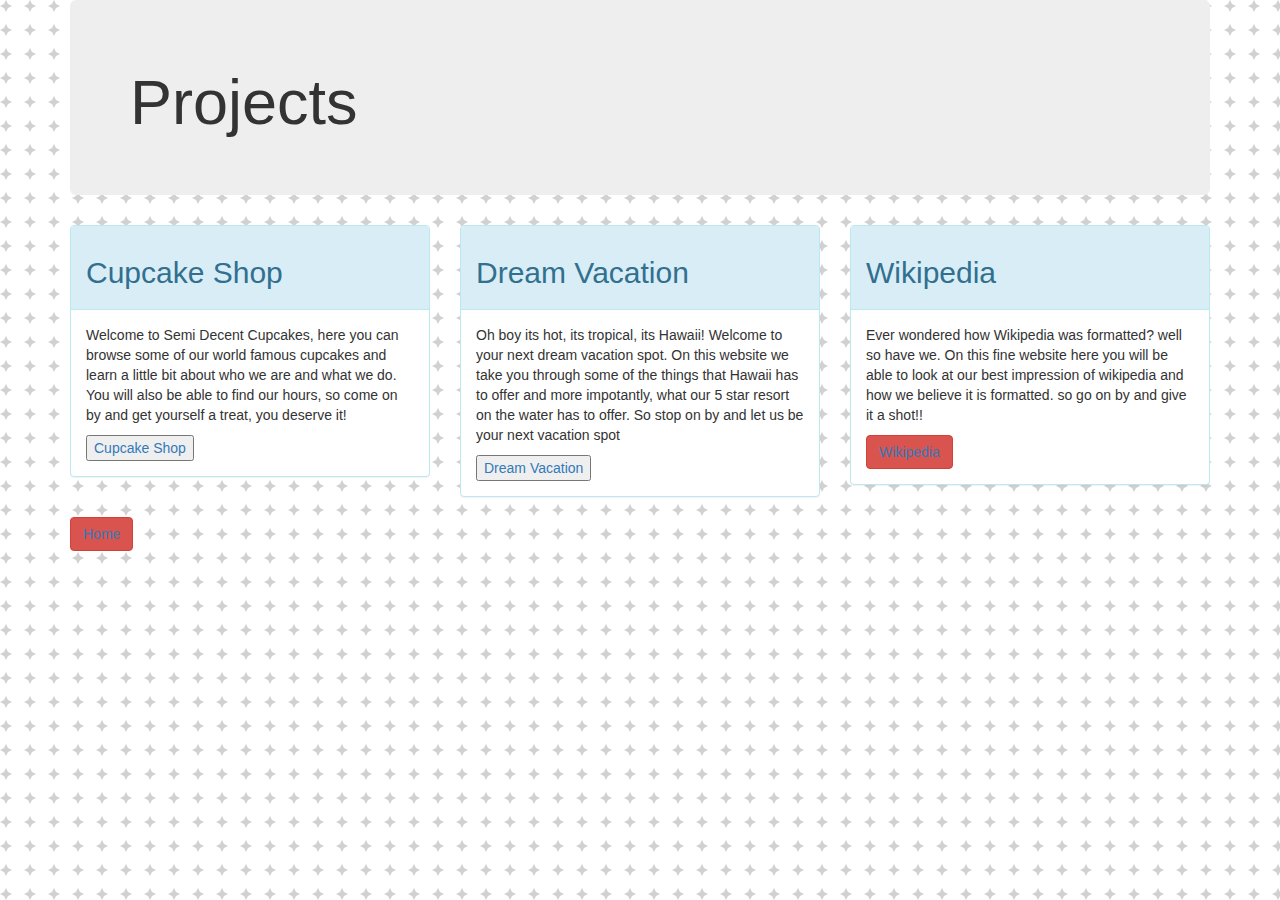
==== projects.html @ 91364c19 "add a background and add further css to buttons buttons" ====
<!DOCTYPE html>
<html lang="en" dir="ltr">
<head>
  <link rel="stylesheet" href="css/bootstrap.css">
  <link rel="stylesheet" href="css/styles.css">
  <meta charset="utf-8">
  <title>Projects</title>
</head>
<body>
  <div class="container">
    <div class="jumbotron">
      <h1>Projects</h1>
    </div>
    <div class="row">
      <div class="col-md-4">
        <div class="panel panel-info">
          <div class="panel-heading">
            <h2 class="panel--title">Cupcake Shop</h2>
          </div>
          <div class="panel-body">
            <p>Welcome to Semi Decent Cupcakes, here you can browse some of our world famous cupcakes and learn a little bit about who we are and what we do. You will also be able to find our hours, so come on by and get yourself a treat, you deserve it! </p>
            <button type="button"><a href="https://github.com/jbar485/cupcake-shop">Cupcake Shop</a></button>
          </div>
        </div>
      </div>
      <div class="col-md-4">
        <div class="panel panel-info">
          <div class="panel-heading">
            <h2 class="panel--title">Dream Vacation</h2>
          </div>
          <div class="panel-body">
            <p>Oh boy its hot, its tropical, its Hawaii! Welcome to your next dream vacation spot. On this website we take you through some of the things that Hawaii has to offer and more impotantly, what our 5 star resort on the water has to offer. So stop on by and let us be your next vacation spot</p>
            <!-- Borrowed Button Code from Bootstrap -->
            <button type="button"><a href="https://github.com/jbar485/Vaction-bootstrap">Dream Vacation</a></button>
          </div>
        </div>
      </div>
      <div class="col-md-4">
        <div class="panel panel-info">
          <div class="panel-heading">
            <h2 class="panel--title">Wikipedia</h2>
          </div>
          <div class="panel-body">
            <p>Ever wondered how Wikipedia was formatted? well so have we. On this fine website here you will be able to look at our best impression of wikipedia and how we believe it is formatted. so go on by and give it a shot!!</p>
            <button type="button" class="btn btn-danger"><a href="https://github.com/jbar485/wiki-leaks">Wikipedia</a></button>
          </div>
        </div>
      </div>

    </div>
    <div class="">
      <button type="button" class="btn btn-danger" class="Letter"><a href="index.html">Home</a></button>
    </div>
  </div>

</body>
</html>
---- css/styles.css ----
/* Header */

/* Images */

/* Buttons */
.Letter {
  color: white;
}
body {
  background-color: #ffffff;
background-image: url("data:image/svg+xml,%3Csvg xmlns='http://www.w3.org/2000/svg' width='24' height='24' viewBox='0 0 24 24'%3E%3Cg fill='%23000000' fill-opacity='0.18'%3E%3Cpolygon fill-rule='evenodd' points='8 4 12 6 8 8 6 12 4 8 0 6 4 4 6 0 8 4'/%3E%3C/g%3E%3C/svg%3E");
}
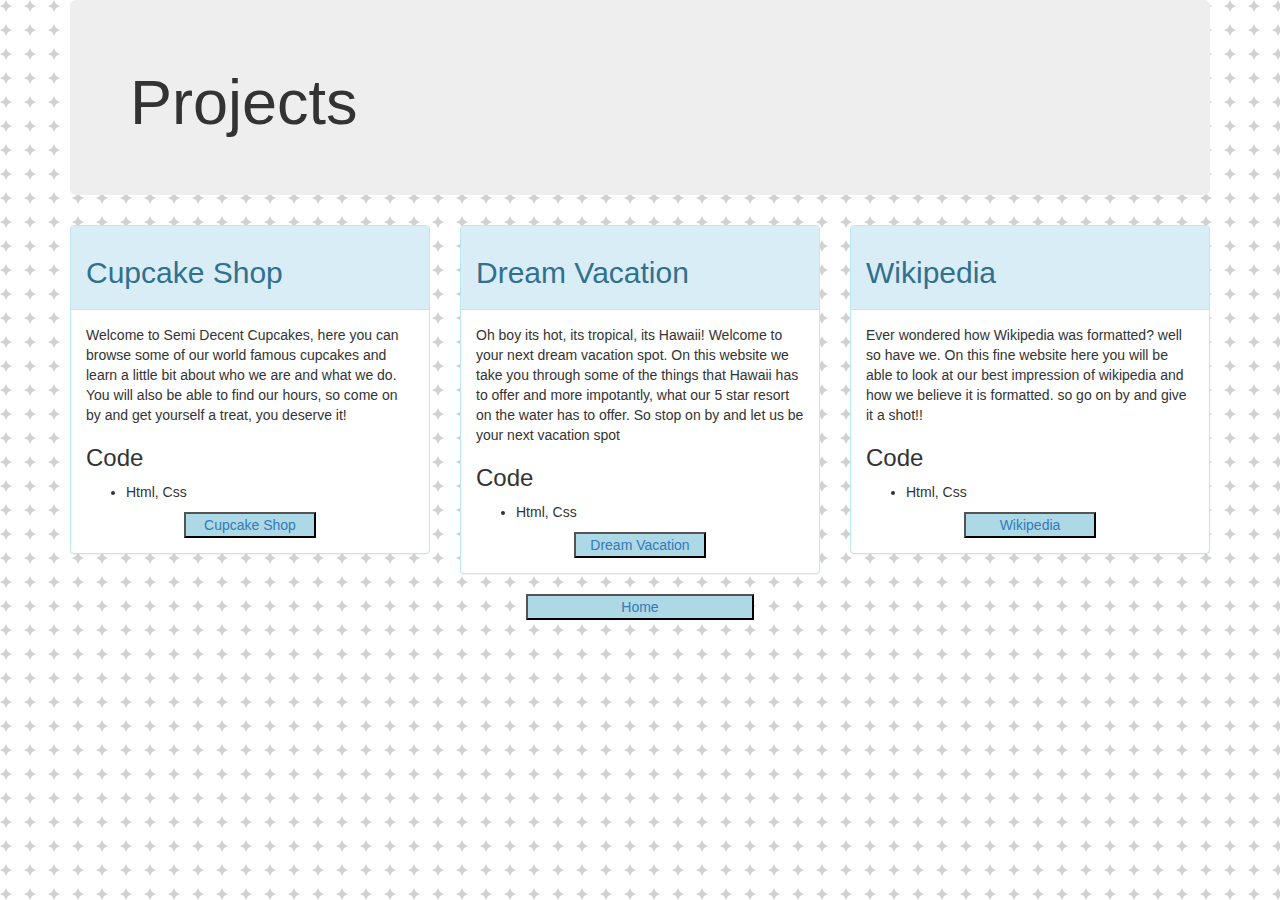
==== commit 05559f96: "add more columns and rows to the about me section and will add css" ====
--- a/projects.html
+++ b/projects.html
@@ -19,6 +19,10 @@
           </div>
           <div class="panel-body">
             <p>Welcome to Semi Decent Cupcakes, here you can browse some of our world famous cupcakes and learn a little bit about who we are and what we do. You will also be able to find our hours, so come on by and get yourself a treat, you deserve it! </p>
+            <h3>Code</h3>
+              <ul>
+                <li>Html, Css</li>
+              </ul>
             <button type="button"><a href="https://github.com/jbar485/cupcake-shop">Cupcake Shop</a></button>
           </div>
         </div>
@@ -30,6 +34,10 @@
           </div>
           <div class="panel-body">
             <p>Oh boy its hot, its tropical, its Hawaii! Welcome to your next dream vacation spot. On this website we take you through some of the things that Hawaii has to offer and more impotantly, what our 5 star resort on the water has to offer. So stop on by and let us be your next vacation spot</p>
+            <h3>Code</h3>
+              <ul>
+                <li>Html, Css</li>
+              </ul>
             <!-- Borrowed Button Code from Bootstrap -->
             <button type="button"><a href="https://github.com/jbar485/Vaction-bootstrap">Dream Vacation</a></button>
           </div>
@@ -42,14 +50,18 @@
           </div>
           <div class="panel-body">
             <p>Ever wondered how Wikipedia was formatted? well so have we. On this fine website here you will be able to look at our best impression of wikipedia and how we believe it is formatted. so go on by and give it a shot!!</p>
-            <button type="button" class="btn btn-danger"><a href="https://github.com/jbar485/wiki-leaks">Wikipedia</a></button>
+            <h3>Code</h3>
+              <ul>
+                <li>Html, Css</li>
+              </ul>
+            <button type="button"><a href="https://github.com/jbar485/wiki-leaks">Wikipedia</a></button>
           </div>
         </div>
       </div>
 
     </div>
     <div class="">
-      <button type="button" class="btn btn-danger" class="Letter"><a href="index.html">Home</a></button>
+      <button type="button" id="home" ><a href="index.html">Home</a></button>
     </div>
   </div>
 
--- a/css/styles.css
+++ b/css/styles.css
@@ -1,11 +1,33 @@
 /* Header */
 
 /* Images */
+.center {
+  display: block;
+  margin-left: auto;
+  margin-right: auto;
+  width: 50%;
+  margin-top: 5%;
+}
+/* Buttons */
+#home {
+  margin-left: 40%;
+  margin-right: 40%;
+  width: 20%;
+}
 
-/* Buttons */
-.Letter {
-  color: white;
+button {
+  margin-left: 30%;
+  margin-right: 30%;
+  width: 40%;
+  background-color: lightblue;
+  color: black;
 }
+
+#well {
+  margin-top: 5%;
+}
+
+/* Body */
 body {
   background-color: #ffffff;
 background-image: url("data:image/svg+xml,%3Csvg xmlns='http://www.w3.org/2000/svg' width='24' height='24' viewBox='0 0 24 24'%3E%3Cg fill='%23000000' fill-opacity='0.18'%3E%3Cpolygon fill-rule='evenodd' points='8 4 12 6 8 8 6 12 4 8 0 6 4 4 6 0 8 4'/%3E%3C/g%3E%3C/svg%3E");
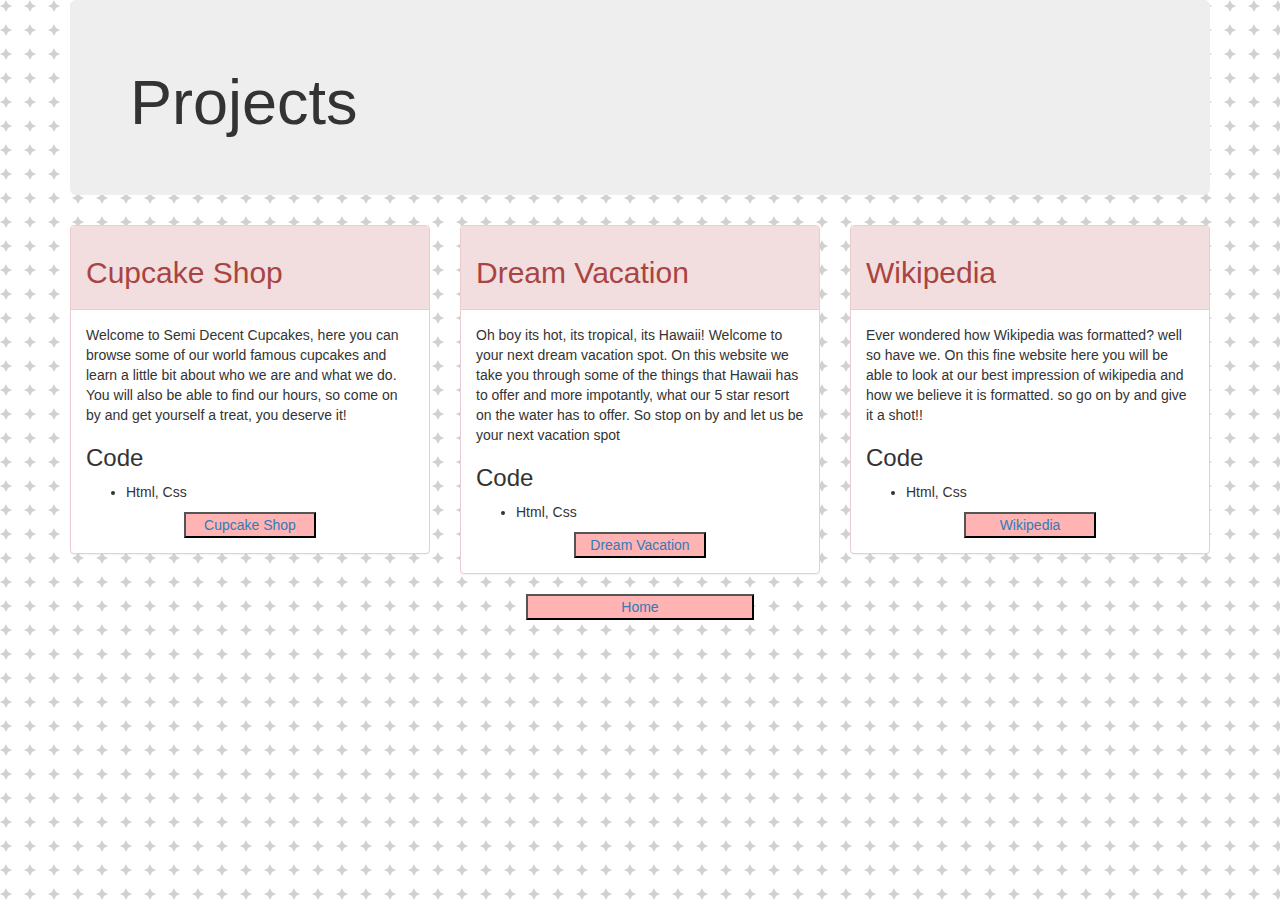
==== commit dcab6d8e: "add more color and detail to the webpage" ====
--- a/projects.html
+++ b/projects.html
@@ -13,7 +13,7 @@
     </div>
     <div class="row">
       <div class="col-md-4">
-        <div class="panel panel-info">
+        <div class="panel panel-danger">
           <div class="panel-heading">
             <h2 class="panel--title">Cupcake Shop</h2>
           </div>
@@ -28,7 +28,7 @@
         </div>
       </div>
       <div class="col-md-4">
-        <div class="panel panel-info">
+        <div class="panel panel-danger">
           <div class="panel-heading">
             <h2 class="panel--title">Dream Vacation</h2>
           </div>
@@ -44,7 +44,7 @@
         </div>
       </div>
       <div class="col-md-4">
-        <div class="panel panel-info">
+        <div class="panel panel-danger">
           <div class="panel-heading">
             <h2 class="panel--title">Wikipedia</h2>
           </div>
--- a/css/styles.css
+++ b/css/styles.css
@@ -7,6 +7,7 @@
   margin-right: auto;
   width: 50%;
   margin-top: 5%;
+  border: 10px solid #ffb3b3;
 }
 /* Buttons */
 #home {
@@ -19,7 +20,7 @@
   margin-left: 30%;
   margin-right: 30%;
   width: 40%;
-  background-color: lightblue;
+  background-color: #ffb3b3;
   color: black;
 }
 
@@ -27,6 +28,15 @@
   margin-top: 5%;
 }
 
+.well {
+  height: 450px;
+}
+
+.tight {
+  padding: 1%;
+  font-size: 16px;
+}
+
 /* Body */
 body {
   background-color: #ffffff;
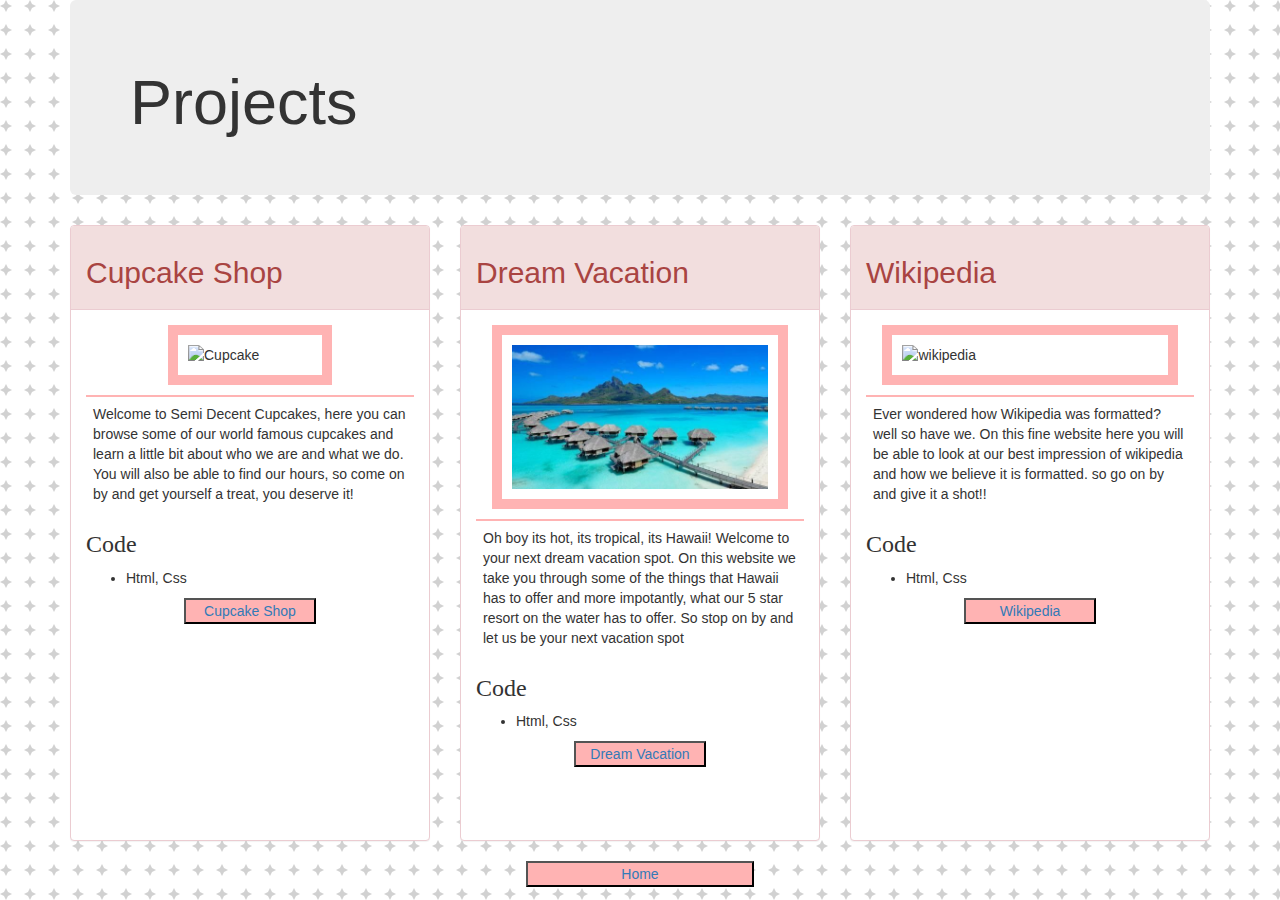
==== commit e18d70b5: "add css to pictures" ====
--- a/projects.html
+++ b/projects.html
@@ -18,12 +18,15 @@
             <h2 class="panel--title">Cupcake Shop</h2>
           </div>
           <div class="panel-body">
-            <p>Welcome to Semi Decent Cupcakes, here you can browse some of our world famous cupcakes and learn a little bit about who we are and what we do. You will also be able to find our hours, so come on by and get yourself a treat, you deserve it! </p>
-            <h3>Code</h3>
+            <div class="panel-height">
+              <img src="img/cupcake.jpg" alt="Cupcake">
+              <p>Welcome to Semi Decent Cupcakes, here you can browse some of our world famous cupcakes and learn a little bit about who we are and what we do. You will also be able to find our hours, so come on by and get yourself a treat, you deserve it! </p>
+              <h3>Code</h3>
               <ul>
                 <li>Html, Css</li>
               </ul>
-            <button type="button"><a href="https://github.com/jbar485/cupcake-shop">Cupcake Shop</a></button>
+              <button type="button"><a href="https://github.com/jbar485/cupcake-shop">Cupcake Shop</a></button>
+            </div>
           </div>
         </div>
       </div>
@@ -33,13 +36,16 @@
             <h2 class="panel--title">Dream Vacation</h2>
           </div>
           <div class="panel-body">
-            <p>Oh boy its hot, its tropical, its Hawaii! Welcome to your next dream vacation spot. On this website we take you through some of the things that Hawaii has to offer and more impotantly, what our 5 star resort on the water has to offer. So stop on by and let us be your next vacation spot</p>
-            <h3>Code</h3>
+            <div class="panel-height">
+              <img src="img/vaca.jpg" alt="Dream Vacation Spot" id="vaca">
+              <p>Oh boy its hot, its tropical, its Hawaii! Welcome to your next dream vacation spot. On this website we take you through some of the things that Hawaii has to offer and more impotantly, what our 5 star resort on the water has to offer. So stop on by and let us be your next vacation spot</p>
+              <h3>Code</h3>
               <ul>
                 <li>Html, Css</li>
               </ul>
-            <!-- Borrowed Button Code from Bootstrap -->
-            <button type="button"><a href="https://github.com/jbar485/Vaction-bootstrap">Dream Vacation</a></button>
+              <!-- Borrowed Button Code from Bootstrap -->
+              <button type="button"><a href="https://github.com/jbar485/Vaction-bootstrap">Dream Vacation</a></button>
+            </div>
           </div>
         </div>
       </div>
@@ -49,12 +55,15 @@
             <h2 class="panel--title">Wikipedia</h2>
           </div>
           <div class="panel-body">
-            <p>Ever wondered how Wikipedia was formatted? well so have we. On this fine website here you will be able to look at our best impression of wikipedia and how we believe it is formatted. so go on by and give it a shot!!</p>
-            <h3>Code</h3>
+            <div class="panel-height">
+              <img src="img/wiki.cms" alt="wikipedia" id="wiki">
+              <p>Ever wondered how Wikipedia was formatted? well so have we. On this fine website here you will be able to look at our best impression of wikipedia and how we believe it is formatted. so go on by and give it a shot!!</p>
+              <h3>Code</h3>
               <ul>
                 <li>Html, Css</li>
               </ul>
-            <button type="button"><a href="https://github.com/jbar485/wiki-leaks">Wikipedia</a></button>
+              <button type="button"><a href="https://github.com/jbar485/wiki-leaks">Wikipedia</a></button>
+            </div>
           </div>
         </div>
       </div>
--- a/css/styles.css
+++ b/css/styles.css
@@ -1,5 +1,11 @@
 /* Header */
+h2, h3 {
+  font-family: fantasy;
+}
 
+.panel-heading h2 {
+  font-family: sans-serif;
+}
 /* Images */
 .center {
   display: block;
@@ -9,7 +15,40 @@
   margin-top: 5%;
   border: 10px solid #ffb3b3;
 }
+
+.panel-height img {
+  width: 50%;
+  display: block;
+  margin-left: auto;
+  margin-right: auto;
+  padding: 10px;
+  border: 10px solid #ffb3b3;
+  margin-bottom: 10px;
+}
+
+.panel-height p {
+  border-top: 2px solid #ffb3b3;
+  padding: 7px;
+}
+
+#vaca {
+  width: 90%;
+  display: block;
+  margin-left: auto;
+  margin-right: auto;
+  padding-bottom: 10px;
+}
+
+#wiki {
+  width: 90%;
+  display: block;
+  margin-left: auto;
+  margin-right: auto;
+  padding-bottom: 10px;
+}
+
 /* Buttons */
+
 #home {
   margin-left: 40%;
   margin-right: 40%;
@@ -22,8 +61,9 @@
   width: 40%;
   background-color: #ffb3b3;
   color: black;
+  margin-bottom: 10px;
 }
-
+/* Body */
 #well {
   margin-top: 5%;
 }
@@ -37,8 +77,17 @@
   font-size: 16px;
 }
 
-/* Body */
+
 body {
   background-color: #ffffff;
 background-image: url("data:image/svg+xml,%3Csvg xmlns='http://www.w3.org/2000/svg' width='24' height='24' viewBox='0 0 24 24'%3E%3Cg fill='%23000000' fill-opacity='0.18'%3E%3Cpolygon fill-rule='evenodd' points='8 4 12 6 8 8 6 12 4 8 0 6 4 4 6 0 8 4'/%3E%3C/g%3E%3C/svg%3E");
 }
+
+.panel-height {
+  height: 500px;
+}
+
+span {
+  font-style: italic;
+  font-weight: bold;
+}
